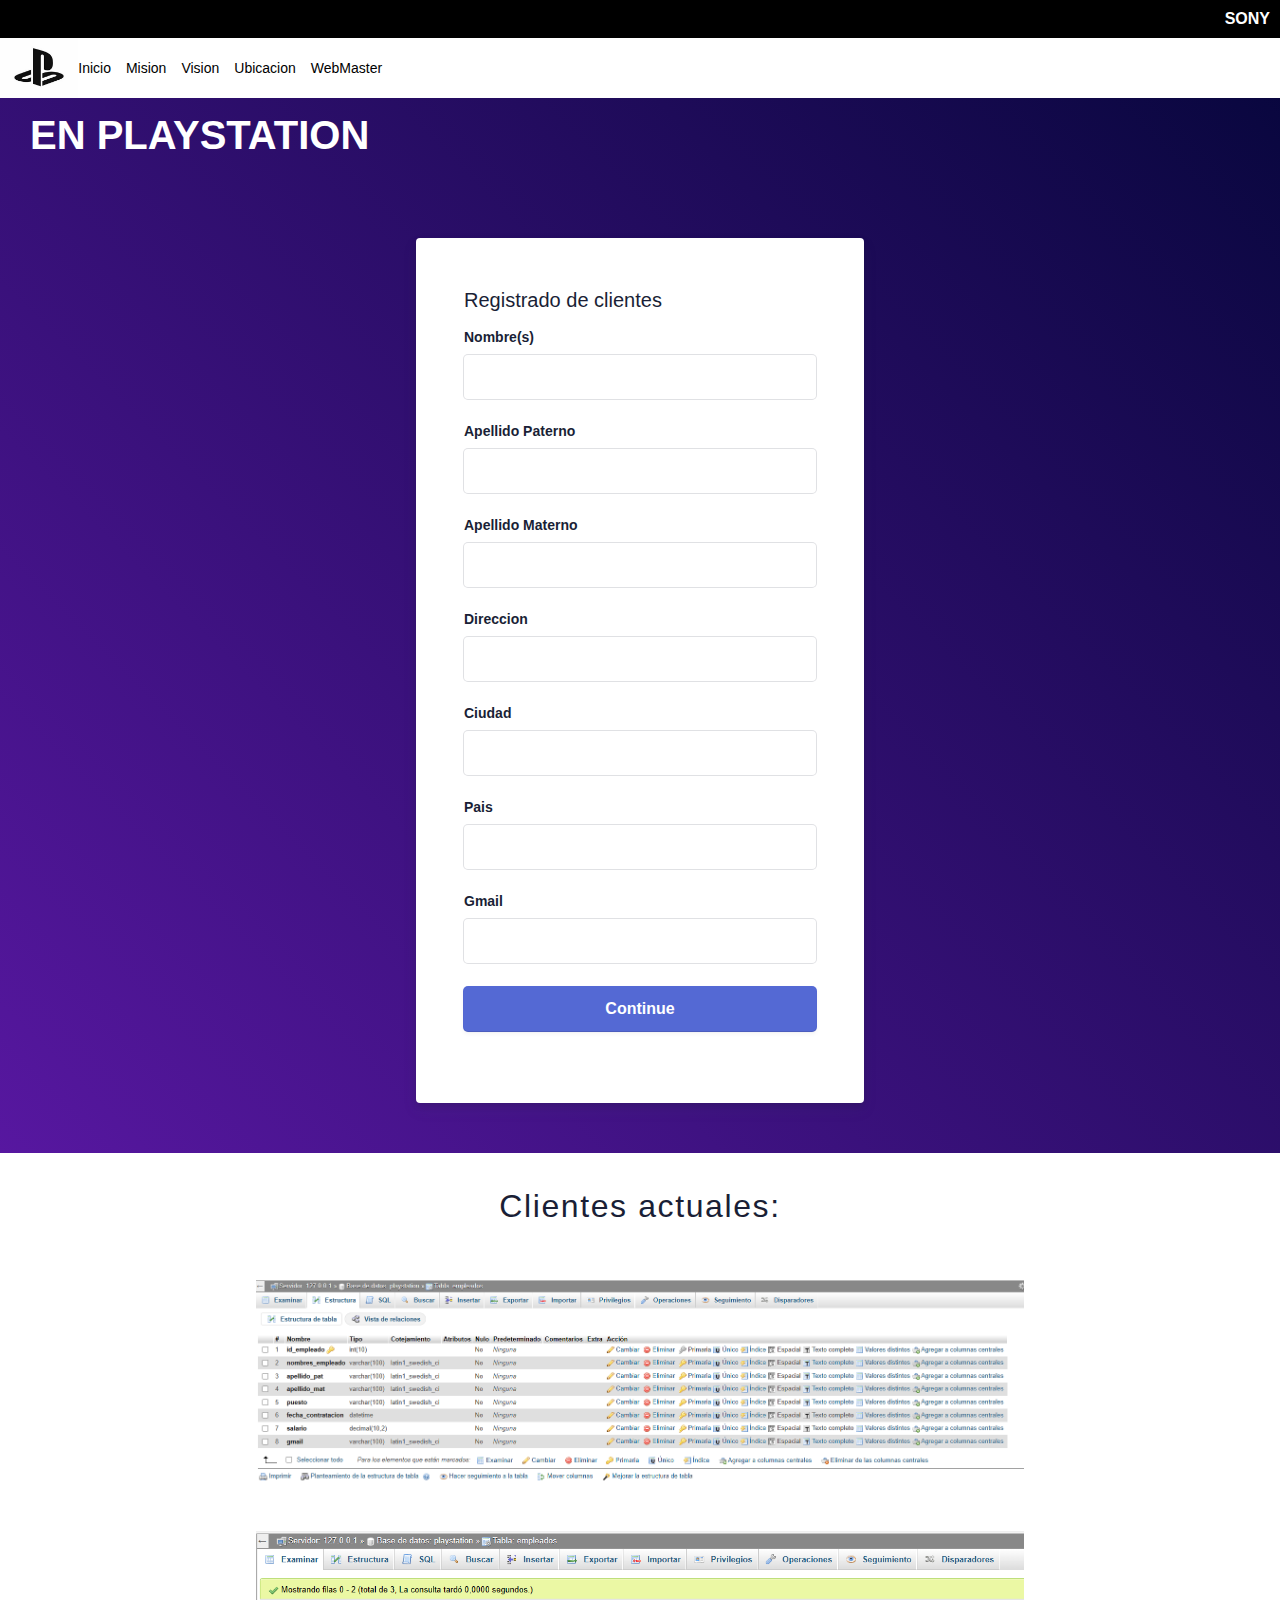
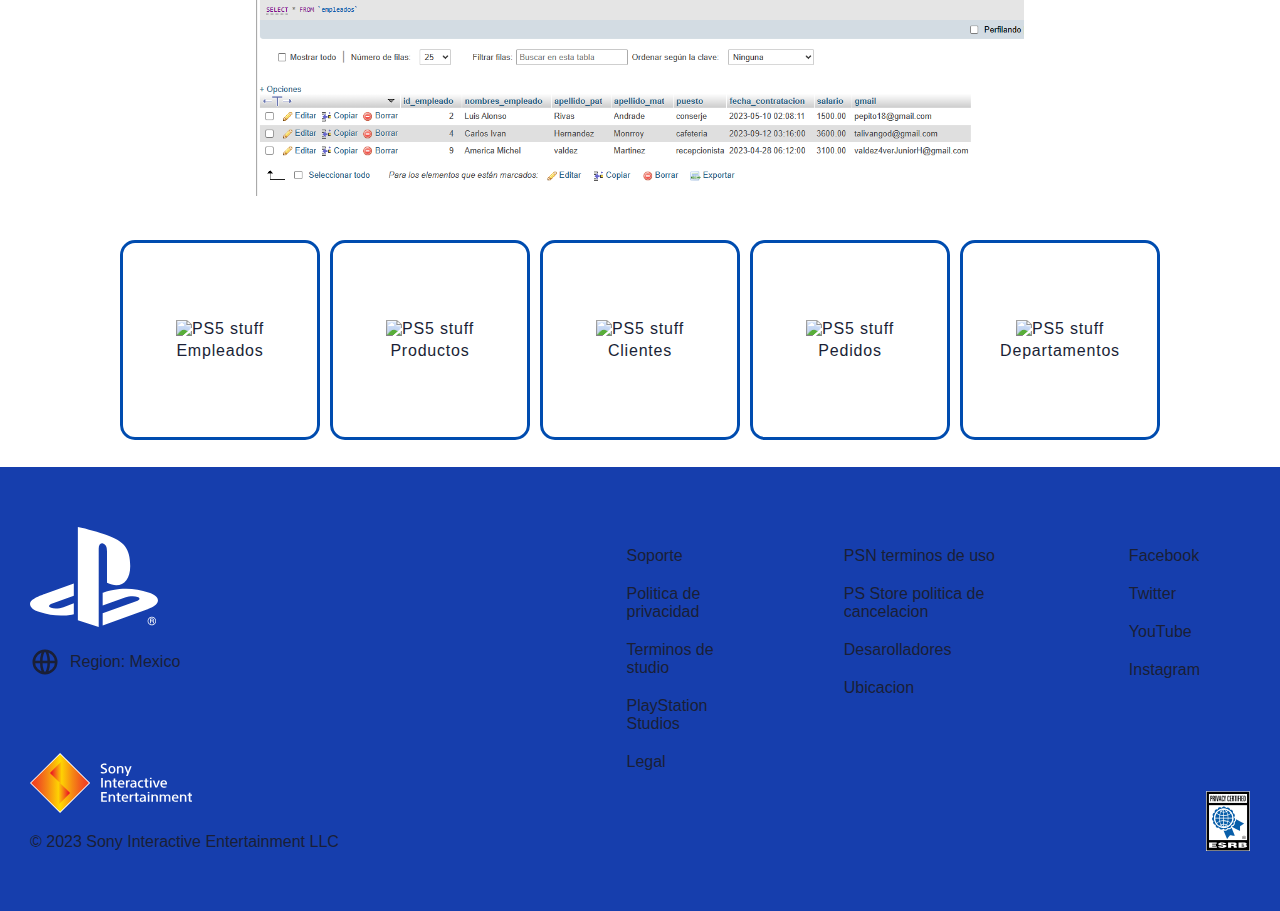
==== index_clientes.html @ f9667221 "Add files via upload" ====
<!DOCTYPE html>

<head>
    <link href="playstation.css" rel="stylesheet">
    <meta charset="UTF-8">
    <link rel="stylesheet" type="text/css" href="style.css">
</head>

<body>
    <section style="position: fixed; z-index: 1000; width: 100%;">
        <h2 class="Sony-Logo">Sony</h2>
        <nav class="navbar-container">
            <div class="logoMenu-container">

                <img src="Images/Playstation-logo.jpg" alt="playstation logo" target="_blank class=" Playstation-logo">

                <div class="menu-container">
                    <ul class="menu-list">
                        <li><a href="index.html">Inicio</a></li>
                        <li><a href="index_mision.html">Mision</a></li>
                        <li><a href="index_vision.html">Vision</a></li>
                        <li><a href="index_ubic.html">Ubicacion</a></li>
                        <li><a href="index_master.html">WebMaster</a></li>
                    </ul>
                </div>
            </div>
        </nav>
    </section>

    <section class="TMOP_backgroundContainer">

        <article class="TMOP_Container">
            <div class="TMOP_detailsContainer">
                <h2> Este Mes </h2>
                <div class="onPlaystation" style="padding-top: 5%;">EN PLAYSTATION</div>
            </div>

            <div class="formbg-outer">
                <div class="formbg">
                    <div class="formbg-inner padding-horizontal--48">
                        <span class="padding-bottom--15">Registrado de clientes</span>
                        <form id="stripe-login">

                            <div class="field padding-bottom--24">
                                <label>Nombre(s)</label>
                                <input type="nombre" name="nombre">
                            </div>

                            <div class="field padding-bottom--24">
                                <div class="grid--50-50">
                                    <label>Apellido Paterno</label>
                                </div>
                                <input type="apellidoP" name="apellidoP">
                            </div>

                            <div class="field padding-bottom--24">
                                <label>Apellido Materno</label>
                                <input type="apellidoM" name="apellidoM">
                            </div>

                            <div class="field padding-bottom--24">
                                <div class="grid--50-50">
                                    <label>Direccion</label>
                                </div>
                                <input type="direc" name="direc">
                            </div>

                            <div class="field padding-bottom--24">
                                <div class="grid--50-50">
                                    <label>Ciudad</label>
                                </div>
                                <input type="ciudad" name="ciudad">
                            </div>

                            <div class="field padding-bottom--24">
                                <label>Pais</label>
                                <input type="pais" name="pais">
                            </div>

                            <div class="field padding-bottom--24">
                                <div class="grid--50-50">
                                    <label>Gmail</label>
                                </div>
                                <input type="email" name="email">
                            </div>

                            <div class="field padding-bottom--24">
                                <input type="submit" name="submit" value="Continue">
                            </div>
                        </form>
                    </div>
                </div>
            </div>
        </article>
    </section>

    <section class="PS5_sectionContainer">
        <header class="PS5_header">
            <h2 class="PS5_Intro">Clientes actuales:</h2>
        </header>

        <article class="PS5_details">
            <div class="PS5_consoleImage">
                <img src="Images/tabla-empleados1.png" alt="ps5 console" width="900px" height="auto">
            </div>
        </article>

        <article class="PS5_details">
            <div class="PS5_consoleImage" style="margin: 40px;">
                <img src="Images/tabla-empleados2.png" alt="ps5 console" width="900px" height="auto">
            </div>
        </article>

        <aside class="PS5_asideContainer2">
            <div class="PS5_asideContainer">
                <div class="PS5_box">
                    <a href="index_empleados.html">
                        <div class="PS5_imagebox">
                            <img src="https://cdn-icons-png.flaticon.com/512/554/554795.png" alt="PS5 stuff">
                        </div>
                        <p>Empleados</p>
                    </a>
                </div>
                <div class="PS5_box">
                    <a href="index_productos.html">
                        <div class="PS5_imagebox">
                            <img src="https://uvejuegos.com/img/caratulas/62848/ps4.jpg" alt="PS5 stuff" width>
                        </div>
                        <p>Productos</p>
                    </a>
                </div>
                <div class="PS5_box">
                    <a href="index_clientes.html">
                        <div class="PS5_imagebox">
                            <img src="https://cdn-icons-png.flaticon.com/512/2883/2883885.png" alt="PS5 stuff">
                        </div>
                        <p>Clientes</p>
                    </a>
                </div>
                <div class="PS5_box">
                    <a href="index_pedidos.html">
                        <div class="PS5_imagebox">
                            <img src="https://cdn-icons-png.flaticon.com/512/6384/6384868.png" alt="PS5 stuff">
                        </div>
                        <p>Pedidos</p>
                    </a>
                </div>
                <div class="PS5_box">
                    <a href="index_departamento.html">
                        <div class="PS5_imagebox">
                            <img src="https://images.vexels.com/media/users/3/153807/isolated/preview/32e3ae0e21182a9539bf113fa5299f98-icono-de-trazo-de-color-de-edificios-de-oficinas.png"
                                alt="PS5 stuff">
                        </div>
                        <p>Departamentos</p>
                    </a>
                </div>
            </div>
        </aside>
    </section>

    <footer class="footer_background">
        <div class="footer_container">

            <div class="footer_item1">
                <div class="footerItem">

                    <img class="footer_logo" src="Images/ps-bug.svg">
                    <div class="countryRegions">
                        <svg xmlns="http://www.w3.org/2000/svg" class="globe_logo" fill="none" viewBox="0 0 24 24"
                            stroke="currentColor">
                            <path stroke-linecap="round" stroke-linejoin="round" stroke-width="2"
                                d="M21 12a9 9 0 01-9 9m9-9a9 9 0 00-9-9m9 9H3m9 9a9 9 0 01-9-9m9 9c1.657 0 3-4.03 3-9s-1.343-9-3-9m0 18c-1.657 0-3-4.03-3-9s1.343-9 3-9m-9 9a9 9 0 019-9" />
                        </svg>
                        <p>Region: Mexico</p>
                    </div>
                </div>
                <div class="footerItem">

                    <img class="footer_Sonylogo" src="Images/Asset1.svg" alt="Sonylogo">
                    <p>&copy; 2023 Sony Interactive Entertainment LLC</p>
                </div>
            </div>
            <div>

                <div class="footer_lists">
                    <ul>
                        <li>Soporte</li>
                        <li>Politica de privacidad</li>
                        <li>Terminos de studio</li>
                        <li>PlayStation Studios</li>
                        <li>Legal</li>
                    </ul>
                    <ul>
                        <li>PSN terminos de uso</li>
                        <li>PS Store politica de cancelacion</li>
                        <li>Desarolladores</li>
                        <li src="index_ubi.html">Ubicacion</li>
                    </ul>
                    <ul>
                        <li>Facebook</li>
                        <li>Twitter</li>
                        <li>YouTube</li>
                        <li>Instagram</li>
                    </ul>
                </div>
                <div class="esrb_section">
                    <img class="esrbLogo" src="Images/esrb.svg">
                </div>
            </div>
        </div>
    </footer>
</body>
---- playstation.css ----
* {
    font-family: sans-serif;
    box-sizing: border-box;
    margin: 0;
    padding: 0;
}

.Sony-Logo {
    display: flex;
    justify-content: flex-end;
    background-color: black;
    color: white;
    font-size: 16px;
    text-transform: uppercase;
    padding: 10px 10px;
}

/* Navigation Menu */

.Playstation-logo {
    background-color: black;
}

.arrow {
    border: solid rgb(110, 110, 110);
    border-width: 0 3px 3px 0;
    display: inline-block;
    padding: 3px;
    margin-left: 8px;
}

.arrow:hover {
    border: solid rgb(112, 80, 255);
    border-width: 0 3px 3px 0;
    display: inline-block;
    padding: 3px;
    margin-left: 8px;
}

.down {
    transform: rotate(45deg);
}

.navbar-container {
    display: flex;
    justify-content: space-between;
    height: 60px;
    background-color: white;
}

.logoMenu-container {
    display: flex;
}

.signSearch-container {
    display: flex;
    justify-content: flex-end;
    align-items: center;
    gap: 20px;
    padding-right: 30px;
}

.menu-container {
    display: flex;
    align-items: center;
}

.menu-list {
    display: flex;
    gap: 15px;
    font-size: 14px;
}

.menu-list a {
    text-decoration: none;
    color: black;
}

.menu-list a:hover {
    color: blue;
}

.menu-container li {
    list-style: none;
}

.sign-in-button {
    background-color: rgb(48, 48, 48);
    color: white;
    border-radius: 15px;
    font-size: 16px;
    font-weight: bold;
    border: none;
    padding: 3px 10px;
}

.sign-in-button:hover {
    cursor: pointer;
    background: grey;
}

/* Gaming Section */

.MGS5-section {
    background-color: black;
    display: flex;
}

.MGS5-container {
    display: flex;
    background-color: black;
    align-items: center;
    margin: 0 auto;
    width: 1900px;
    padding: 0 30px;
}

.image {
    max-width: 450px;
    height: auto;
    overflow: hidden;
    align-self: center;
}

.image2 {
    height: auto;
    width: 100%;
    border-radius: 15px;
    border: solid 3px red;
    overflow: hidden;
    /* object-fit:contain; */
}

.item {
    /* display: flex; */
    flex-direction: column;
    justify-content: center;
    padding: 20px 0;
}

.item-1 {
    width: 800px;
    height: 100%;
    display: flex;
    flex-direction: row;
    border: solid 1px rgb(0, 0, 0);
    /* padding-left:70px; */
}

.item-2 {
    max-width: 100%;
    height: auto;
    display: flex;
    justify-content: flex-end;
    overflow: hidden;
    border: solid 1px rgb(0, 0, 0);
    /* object-fit:contain; */
}

img {
    max-width: 100%;
    height: 100%;
    object-fit: contain;
    object-position: 50% 50%;
    overflow: hidden;
}

.title {
    color: white;
    letter-spacing: 0.1rem;
    font-size: 2rem;
    margin-bottom: 20px;
}

.description {
    color: white;
    letter-spacing: 0.05em;
    margin-bottom: 20px;
}

.findOutMore {
    /* height: 35px;
    width: 135px; */
    /* display: inline-block; */
    padding: 10px 15px;
    border-radius: 30px;
    background: white;
    font-size: 16px;
    font-weight: bold;
    border: solid 2px black;
    outline: solid 2px transparent;
}

.findOutMore:hover {
    outline: solid 2px white;
    cursor: pointer;
}

/* MGS5 box container selection  */

.MGS5-box-selection {
    background-color: white;
}

.box-container {
    display: flex;
    justify-content: center;
    align-items: center;
    margin: 35px;
    gap: 20px;
}

.box img {
    height: 100%;
    width: 100%;
    object-fit: cover;
    border-radius: 15px;
    box-shadow: 0 0 25px;
}

/* .box {
      width:400px;
      height:auto;
      border-radius:15px;
      overflow:hidden;
      box-shadow: 0 0 25px;
      border:solid 5px black;
  } */

/* This month on playstation  */

/* .TMOP_Image_box {
      width:100%;
      height:100%;
      overflow:hidden;
      border-radius:20px;
  } */

.TMOP_box {
    display: flex;
    flex-direction: column;
    justify-content: center;
    align-items: center;
}

.TMOP_Image_box {
    height: 100%;
    max-width: 500px;
    border-radius: 20px;
    overflow: hidden;
    box-shadow: 0 0 25px;
}

.TMOP_boxContainer {
    display: flex;
    justify-content: center;
    gap: 80px;
    /* margin-bottom:50px; */
}

.TMOP_backgroundContainer {
    display: flex;
    background: linear-gradient(45deg, rgb(87, 23, 160), rgb(6, 6, 59));
}

.TMOP_Image_box img {
    height: 100%;
    width: 100%;
    object-fit: cover;
}

.TMOP_Container {
    display: flex;
    flex-direction: column;
    width: 1900px;
    margin: 50px auto;
    padding: 0 30px;
    gap: 60px;
}

.TMOP_detailsContainer {
    width: 30%;
    /* display: flex; */
    flex-direction: column;
}

.onPlaystation {
    font-weight: 700;
    font-size: 2.5rem;
    margin-bottom: 20px;
    color: white;
}

.TMOP_detailsContainer h2 {
    font-size: 2.5rem;
    font-weight: 100;
    color: white;
}

.TMOP_box p {
    margin-top: 30px;
    font-size: 1.5rem;
    text-align: center;
    line-height: 2rem;
    color: white;
}

.TMOP_p {
    color: grey;
    margin-bottom: 40px;
    line-height: 2rem;
    font-size: 1.25rem;
    color: rgb(177, 177, 177);
}

/* PS5 intro section  */

.PS5_sectionContainer {
    display: flex;
    /* width:1900px; */
    margin: 0px auto;
    flex-direction: column;
    /* border: solid 3px black; */
}

.PS5_header {
    display: flex;
    flex-direction: column;
}

.PS5_asideContainer {
    display: flex;
    justify-content: center;
    align-items: top;
    gap: 10px;
    padding-bottom: 3vh;
}

.PS5_imagebox {
    /* max-width:450px;
      max-height:300px; */
    overflow: hidden;
    /* border:solid 3px black; */
    margin: 0 auto;
    flex-basis: 100px;
}

.PS5_box {
    display: flex;
    flex-direction: column;
    width: 200px;
    height: 200px;
    border: solid 3px rgb(0, 76, 175);
    text-align: center;
    letter-spacing: 0.05rem;
    font-size: 1rem;
    /* flex-basis:200px; */
    border-radius: 15px;
    align-items: center;
    justify-content: center;
    overflow: hidden;
    color: rgb(43, 43, 43);
    padding: 25px;
}

.PS5_imagebox img {
    height: 100%;
    width: 100%;
    object-fit: contain;
}

.PS5_header {
    display: flex;
    justify-content: center;
    align-items: center;
    margin: 30px 0;
}

.PS5_title {
    text-transform: uppercase;
    color: rgb(0, 153, 255);
    letter-spacing: 0.25rem;
}

.PS5_Intro {
    font-weight: 200;
    font-size: 2rem;
    letter-spacing: 0.1rem;
    margin-top: 5px;
    margin-bottom: 25px;
}

.PS5_description {
    color: rgb(100, 100, 100);
    font-size: 1.5rem;
    line-height: 2.5rem;
}

.PS5_consoleImage {
    height: auto;
    max-width: 60%;
}

.PS5_details {
    display: flex;
    justify-content: center;
    align-items: center;
}

.PS5_details h3 {
    font-size: 2rem;
    font-weight: 100;
    letter-spacing: 0.1rem;
}

.PS5_item1 {
    width: 30%;
    /* margin-right:200px; */
}

.learnMore {
    width: 150px;
    height: 50px;
    border-radius: 50px;
    font-size: 1.2rem;
    font-weight: 600;
    color: white;
    background-color: rgb(43, 82, 255);
    border: solid white 2px;
    margin-top: 40px;
    /* display: flex; */
    /* justify-content: center; */
    /* align-items: center; */
    outline: 3px solid transparent;
    cursor: pointer;
    /* transition: border 0.1s; */
}

.learnMore:hover {
    width: 150px;
    outline: 2px solid rgb(43, 82, 255);
}

.container {
    margin: 0 auto;
    background-color: black;
    display: flex;
    background-image: url(Images/Grandtorismo.jpg);
    background-repeat: no-repeat;
    background-position: center;
    justify-content: center;
    background-size: cover;
}

.GT_container {
    position: relative;
    /* background-color: black; */
    position: center;
    width: 1900px;
    max-height: 50vh;
    /* height: 50vh; */
    display: flex;
    flex-direction: column;
    padding-top: 15vh;
    gap: 30px;
    /* background-image: url(Images/Grandtorismo.jpg); */
    background-size: contain;
    background-repeat: no-repeat;
    padding-bottom: 3vh;
    padding-left: 4vw;
}

.GT_title {
    color: white;
    font-size: 2em;
    font-weight: 100;
}

.GT_details {
    color: white;
    font-size: 1.2rem;
    width: 35%;
}

.GT_logo {
    align-self: flex-start;
    height: 15vh;
}

.GT_button {
    width: 175px;
    border-radius: 40px;
    height: 50px;
    color: white;
    background-color: orangered;
    border: solid 2px black;
    outline: 3px solid transparent;
    font-size: 1.2rem;
    font-weight: bold;
    cursor: pointer;
}

.GT_button:hover {
    /* position: absolute; */
    /* box-sizing: border-box; */
    /* margin: 10px; */
    border: solid 2px black;
    outline: solid orangered 2px;
}

/* New Releases Section ---------------------------------------------------------- */

.NR_container {
    /* display: flex; */
    /* flex-direction: column;
    justify-content: center; */
    width: 1900px;
    /* align-items: Center; */
}

.NR_mainContainer {
    background-color: black;
    margin: 0 auto;
    display: flex;
    justify-content: center;
    padding-bottom: 3vh;
}

.NR_headerBox {
    display: flex;
    justify-content: space-between;
    align-items: center;
    background-color: black;
    color: white;
    height: 10vh;
    padding: 0 2vw;
}

.NR_imageBox {
    min-height: 10vh;
    min-width: 10vh;
    border-radius: 15px;
    overflow: hidden;
}

.NR_container img {
    height: 100%;
    width: 100%;
    object-fit: cover;
    cursor: pointer;
}

.NR_titleBox {
    display: flex;
    flex-direction: column;
    gap: 20px;
}

.NR_container h3 {
    font-size: 1.9rem;
}

.NR_container h4 {
    font-size: 2rem;
    font-weight: 1;
}

.leftButton,
.rightButton {
    height: 75px;
    width: 75px;
    border-radius: 50px;
    font-size: 3rem;
    background-color: rgb(248, 248, 248);
    margin: 3px;
    text-align: center;
    border: solid 2px black;
    outline: solid 2px transparent;
}

.leftButton:hover,
.rightButton:hover {
    cursor: pointer;
    outline: rgb(248, 248, 248) solid 2px;
}

.leftButton::after {
    width: 50px;
    height: 50px;
    border-right: solid 2px black;
    border-left: solid 2x black;
}

.NR_boxContainer {
    display: flex;
    justify-content: center;
    /* padding: 2vh 0; */
    background-color: black;
    overflow: hidden;
    margin-top: 20px;
}

.NR_box {
    /* border: solid 3px rgb(255, 255, 255); */
    max-width: 10vw;
    margin: 0 2vw;
}

.NR_box p {
    margin-top: 0.8vh;
    color: white;
    font-size: 1.5rem;
}

/* Explore Playstion Section -----------------------------------------  */

.PS4_sectionContainer {
    display: flex;
    flex-direction: column;
    justify-content: center;
    align-items: center;
    color: grey;
    font-size: 1.5rem;
    line-height: 2.5rem;
    text-align: center;
    max-width: 1900px;
    margin: 3vh auto;
    padding: 0 3vw;
}

.PS4_sectionContainer h1 {
    font-size: 1.8em;
    font-weight: 100;
    color: black;
}

.PS4_itemContainer {
    display: flex;
    /* justify-content: center; */
    gap: 5vw;
    text-align: left;
}

.PS4_imageBox img {
    height: 100%;
    width: 100%;
    object-fit: contain;
}

.PS4_imageBox {
    min-height: 5vh;
    /* border: solid black 3px; */
}

.PS4_box {
    display: flex;
    flex-direction: column;
    align-items: bottom;
    justify-content: flex-end;
    min-width: 15vw;
    align-self: bottom;
    gap: 20px;
}

.PS4_sectionContainer header p {
    text-align: center;
    margin-top: 1vh;
}

/* Playstation Plus Section ------------------------------------- */

.psPlus_mainContainer {
    margin: 0 auto;
    background-color: black;
}

.psPlus_container {
    margin: 0 auto;
    display: flex;
    background-color: black;
    color: white;
    font-size: 1.5em;
    padding: 0 3vw;
    max-width: 1900px;
    /* min-height: 20vh; */
    /* background-image: url(Images/ps-plus-monthly-games-featured-image-block-01-22nov21$en.png);
    background-position: top left;
    background-repeat: no-repeat; */
}

.psPlus_imageBox {
    max-height: 10vh;
    display: flex;
    justify-content: flex-end;
}

.psPluslogo img {
    height: 100%;
    width: 100%;
    object-fit: cover;
}

.psPlus_item1 {
    display: flex;
    flex-direction: column;
    justify-content: center;
    /* align-items: center; */
    width: 50%;
    gap: 1.5vh;
}

.ExploreMoreOptions {
    /* display: flex; */
    height: 60px;
    width: 350px;
    border-radius: 50px;
    font-size: 1em;
    font-weight: 600;
    border: solid 2px black;
    outline: solid 2px transparent;
    cursor: pointer;
}

.ExploreMoreOptions:hover {
    outline: solid 2px white;
}

/* New Savings on Playstation Store Section ---------------------------- */

.newSavings_container {
    margin: 3vh auto;
    text-align: center;
    font-size: 1.25rem;
    letter-spacing: 0.1rem;
    color: grey;
    line-height: 2rem;
    max-width: 1900px;
}

.newSavings_container h1 {
    font-size: 2.5rem;
    font-weight: 100;
    color: rgb(51, 51, 51);
    letter-spacing: 0px;
    margin-bottom: 20px;
}

.newSavings_imageContainer {
    margin-top: 50px;
    display: flex;
    gap: 25px;
    justify-content: center;
}

.newSavings_imageContainer img {
    max-height: 30vh;
    border-radius: 20px;
    object-fit: cover;
    margin: 0 20px;
    cursor: pointer;
}

.newSavings_heading {
    width: 60%;
    margin: 0 auto;
}

/* Playstation now section ------------------------------------ */

.playstationNow_sectionConatiner {
    background: linear-gradient(135deg, rgb(0, 18, 41), rgb(5, 5, 107));
    padding: 90px 0;
}

.playstationNow_container {
    color: white;
    display: flex;
    justify-content: center;
    align-items: center;
    max-width: 1900px;
    margin: 0 auto;
}

.playstationNow_item1 {
    /* display: flex; */
    flex-direction: column;
    width: 50%;
    line-height: 28px;
    font-size: 18px;
    padding-left: 5vw;
}

.playstationNow_item1 img {
    max-height: 140px;
    margin-bottom: 30px;
    cursor: pointer;
}

.playstationNow_item2 {
    display: flex;
}

.playstationNow_item2 img {
    max-height: 30vh;
    object-fit: cover;
}

.ExplorePSN_button {
    padding: 15px;
    border-radius: 40px;
    border: 2px solid black;
    outline: 2px solid transparent;
    font-weight: bold;
    font-size: 18px;
    margin-top: 30px;
    cursor: pointer;
}

.ExplorePSN_button:hover {
    outline: 2px solid white;
}

/* ________________________ social media  */

.socialMedia_container {
    display: Flex;
    flex-direction: column;
    justify-content: center;
    align-items: Center;
    gap: 80px;
    margin-top: 70px;
    margin-bottom: 135px;
}

.socialMedia_container h2 {
    font-size: 2.5rem;
    font-weight: 100;
    color: rgb(92, 92, 92);
    letter-spacing: 0px;
    margin-bottom: 20px;
}

.socialMedia_container img {
    height: 125px;
    margin: 0 10px;
}

/* _______________________________________footer  */

.footer_background {
    background: rgb(22, 62, 173);
    padding: 60px 30px;
}

.footer_container {
    display: flex;
    color: white;
    max-width: 1900px;
    margin: 0 auto;
    justify-content: center;
}

.globe_logo {
    height: 30px;
}

.footer_item1 {
    display: flex;
    flex-direction: column;
    width: 50%;
    justify-content: space-between;
}

.footer_lists {
    display: flex;
}

.countryRegions {
    display: flex;
    align-items: center;
    /* justify-content: center; */
    gap: 10px;
}

.footer_logo {
    height: 100px;
    align-self: flex-start;
    /* align-self: flex-start; */
}

.footer_Sonylogo {
    height: 60px;
    /* width: 60px; */
    align-self: flex-start;
}

.esrbLogo {
    height: 60px;
}

.esrb_section {
    display: flex;
    justify-content: flex-end;
}

.footer_lists li {
    list-style: none;
    cursor: pointer;
    margin: 20px 50px;
}

.footerItem {
    display: flex;
    flex-direction: column;
    gap: 20px;
}
---- style.css ----
* {
    padding: 0;
    margin: 0;
    color: #1a1f36;
    box-sizing: border-box;
    word-wrap: break-word;
    font-family: -apple-system, BlinkMacSystemFont, Segoe UI, Roboto, Helvetica Neue, Ubuntu, sans-serif;
}

body {
    min-height: 100%;
    background-color: #ffffff;
}

h1 {
    letter-spacing: -1px;
}

a {
    color: #5469d4;
    text-decoration: unset;
}

.login-root {
    background: #fff;
    display: flex;
    width: 100%;
    min-height: 100vh;
    overflow: hidden;
}

.loginbackground {
    min-height: 692px;
    position: fixed;
    bottom: 0;
    left: 0;
    right: 0;
    top: 0;
    z-index: 0;
    overflow: hidden;
}

.flex-flex {
    display: flex;
}

.align-center {
    align-items: center;
}

.center-center {
    align-items: center;
    justify-content: center;
}

.box-root {
    box-sizing: border-box;
}

.flex-direction--column {
    -ms-flex-direction: column;
    flex-direction: column;
}

.box-divider--light-all-2 {
    box-shadow: inset 0 0 0 2px #e3e8ee;
}

.box-background--blue {
    background-color: #5469d4;
}

.box-background--white {
    background-color: #ffffff;
}

.box-background--blue800 {
    background-color: #212d63;
}

.box-background--gray100 {
    background-color: #e3e8ee;
}

.box-background--cyan200 {
    background-color: #7fd3ed;
}

.padding-top--64 {
    padding-top: 64px;
}

.padding-top--24 {
    padding-top: 24px;
}

.padding-top--48 {
    padding-top: 48px;
}

.padding-bottom--24 {
    padding-bottom: 24px;
}

.padding-horizontal--48 {
    padding: 48px;
}

.padding-bottom--15 {
    padding-bottom: 15px;
}


.flex-justifyContent--center {
    -ms-flex-pack: center;
    justify-content: center;
}

.formbg {
    margin: 0px auto;
    width: 100%;
    max-width: 448px;
    background: white;
    border-radius: 4px;
    box-shadow: rgba(60, 66, 87, 0.12) 0px 7px 14px 0px, rgba(0, 0, 0, 0.12) 0px 3px 6px 0px;
}

span {
    display: block;
    font-size: 20px;
    line-height: 28px;
    color: #1a1f36;
}

label {
    margin-bottom: 10px;
}

.reset-pass a,
label {
    font-size: 14px;
    font-weight: 600;
    display: block;
}

.reset-pass>a {
    text-align: right;
    margin-bottom: 10px;
}

.grid--50-50 {
    display: grid;
    grid-template-columns: 50% 50%;
    align-items: center;
}

.field input {
    font-size: 16px;
    line-height: 28px;
    padding: 8px 16px;
    width: 100%;
    min-height: 44px;
    border: unset;
    border-radius: 4px;
    outline-color: rgb(84 105 212 / 0.5);
    background-color: rgb(255, 255, 255);
    box-shadow: rgba(0, 0, 0, 0) 0px 0px 0px 0px,
        rgba(0, 0, 0, 0) 0px 0px 0px 0px,
        rgba(0, 0, 0, 0) 0px 0px 0px 0px,
        rgba(60, 66, 87, 0.16) 0px 0px 0px 1px,
        rgba(0, 0, 0, 0) 0px 0px 0px 0px,
        rgba(0, 0, 0, 0) 0px 0px 0px 0px,
        rgba(0, 0, 0, 0) 0px 0px 0px 0px;
}

input[type="submit"] {
    background-color: rgb(84, 105, 212);
    box-shadow: rgba(0, 0, 0, 0) 0px 0px 0px 0px,
        rgba(0, 0, 0, 0) 0px 0px 0px 0px,
        rgba(0, 0, 0, 0.12) 0px 1px 1px 0px,
        rgb(84, 105, 212) 0px 0px 0px 1px,
        rgba(0, 0, 0, 0) 0px 0px 0px 0px,
        rgba(0, 0, 0, 0) 0px 0px 0px 0px,
        rgba(60, 66, 87, 0.08) 0px 2px 5px 0px;
    color: #fff;
    font-weight: 600;
    cursor: pointer;
}

.field-checkbox input {
    width: 20px;
    height: 15px;
    margin-right: 5px;
    box-shadow: unset;
    min-height: unset;
}

.field-checkbox label {
    display: flex;
    align-items: center;
    margin: 0;
}

a.ssolink {
    display: block;
    text-align: center;
    font-weight: 600;
}

.footer-link span {
    font-size: 14px;
    text-align: center;
}

.listing a {
    color: #697386;
    font-weight: 600;
    margin: 0 10px;
}

.animationRightLeft {
    animation: animationRightLeft 2s ease-in-out infinite;
}

.animationLeftRight {
    animation: animationLeftRight 2s ease-in-out infinite;
}

.tans3s {
    animation: animationLeftRight 3s ease-in-out infinite;
}

.tans4s {
    animation: animationLeftRight 4s ease-in-out infinite;
}

@keyframes animationLeftRight {
    0% {
        transform: translateX(0px);
    }

    50% {
        transform: translateX(1000px);
    }

    100% {
        transform: translateX(0px);
    }
}

@keyframes animationRightLeft {
    0% {
        transform: translateX(0px);
    }

    50% {
        transform: translateX(-1000px);
    }

    100% {
        transform: translateX(0px);
    }
}
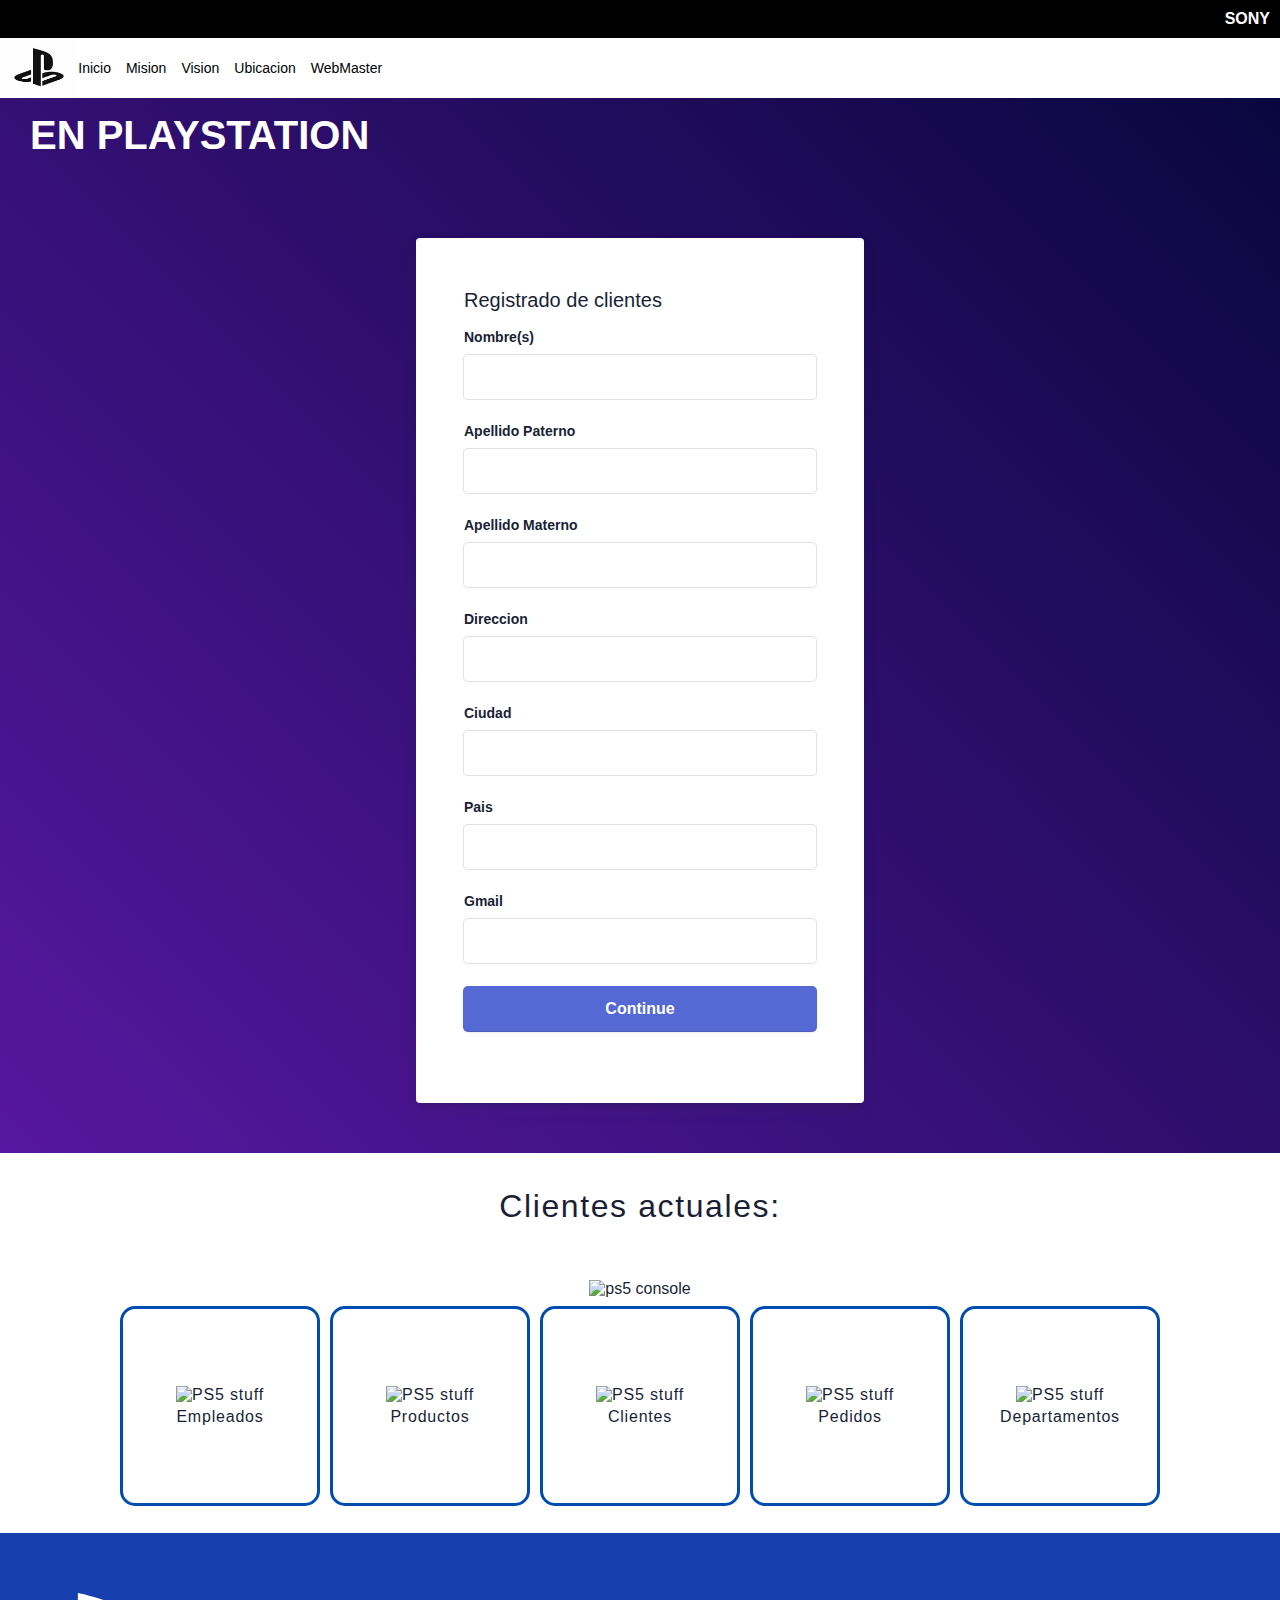
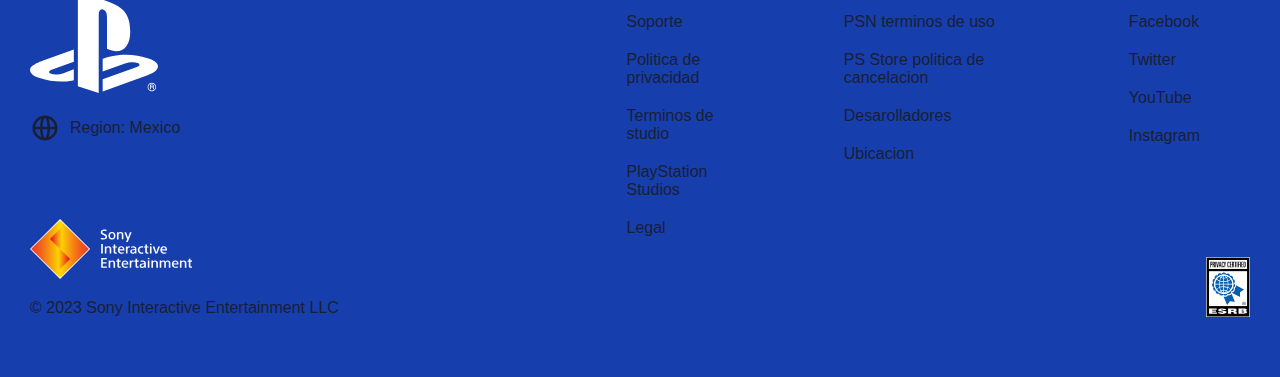
==== commit c2eacf74: "Update index_clientes.html" ====
--- a/index_clientes.html
+++ b/index_clientes.html
@@ -101,15 +101,10 @@
 
         <article class="PS5_details">
             <div class="PS5_consoleImage">
-                <img src="Images/tabla-empleados1.png" alt="ps5 console" width="900px" height="auto">
+                <img src="Images/tbl_clientes.png" alt="ps5 console" width="900px" height="auto" style="margin-bottom: 4%;">
             </div>
         </article>
 
-        <article class="PS5_details">
-            <div class="PS5_consoleImage" style="margin: 40px;">
-                <img src="Images/tabla-empleados2.png" alt="ps5 console" width="900px" height="auto">
-            </div>
-        </article>
 
         <aside class="PS5_asideContainer2">
             <div class="PS5_asideContainer">
@@ -209,4 +204,4 @@
             </div>
         </div>
     </footer>
-</body>+</body>
